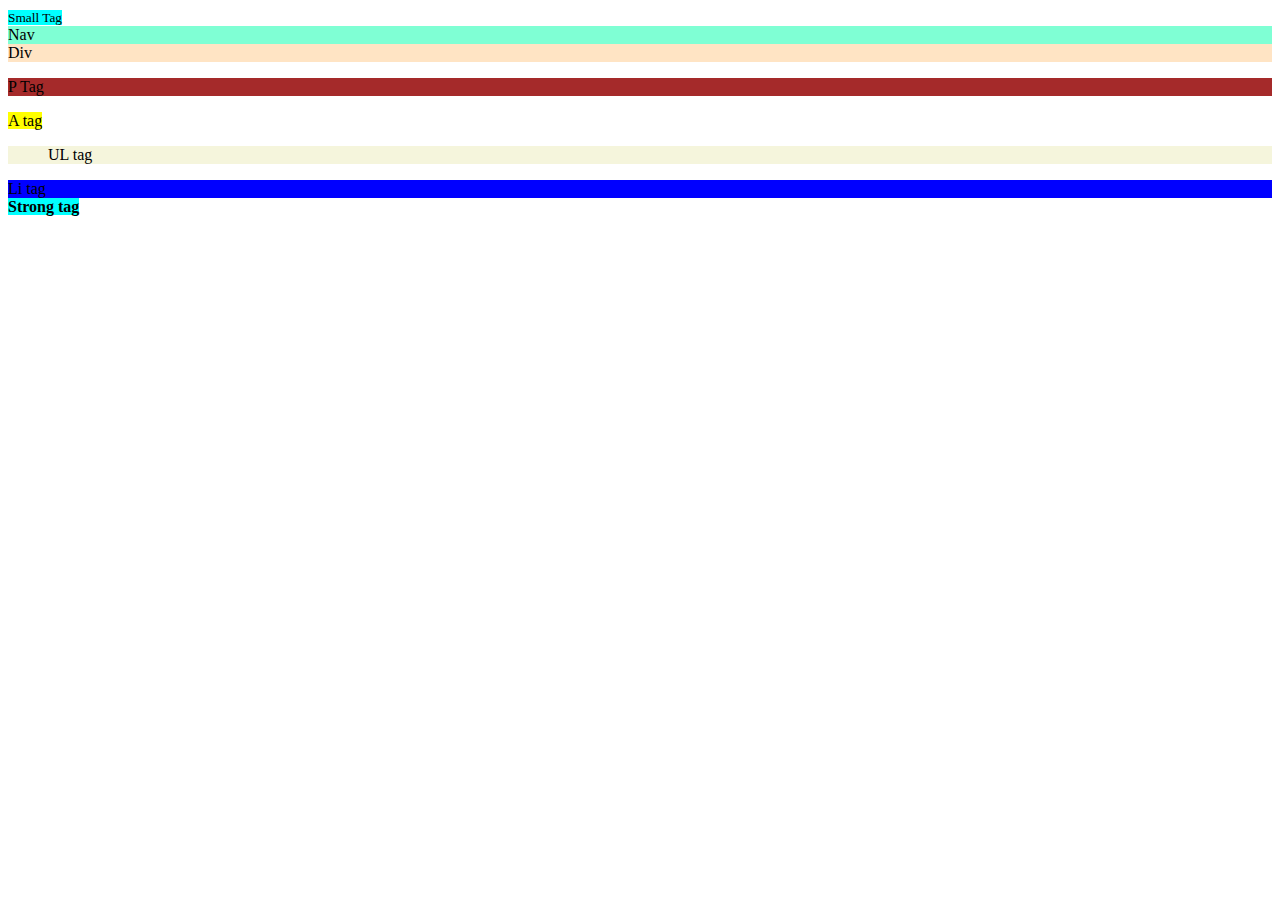
==== index.html @ 20545dd3 "Add files via upload" ====
<!DOCTYPE html>
<html lang="en">
<head>
    <meta charset="UTF-8">
    <meta http-equiv="X-UA-Compatible" content="IE=edge">
    <meta name="viewport" content="width=device-width, initial-scale=1.0">
    <title>Demo</title>
    <!-- <link rel="stylesheet" href="/index.css"> -->
    <style>
small{
    background-color: aqua;
}
nav{
    background-color: aquamarine;
}
div{
    background-color: bisque;
}
p{
    background-color: brown;
}
a{
    background-color: yellow;
}
ul{
    background-color: beige;
}
li{
    background-color: blue;
}
strong{
    background-color: aqua;
}
    </style>
</head>
<small>Small Tag</small>
<nav>
    Nav
</nav>
<div>
 Div
</div>
<p>P Tag</p>
<a>A tag</a>
<ul>
  UL tag
</ul>
<li>
  Li tag
</li>
<strong>Strong tag</strong>


<body>
    
</body>
</html>
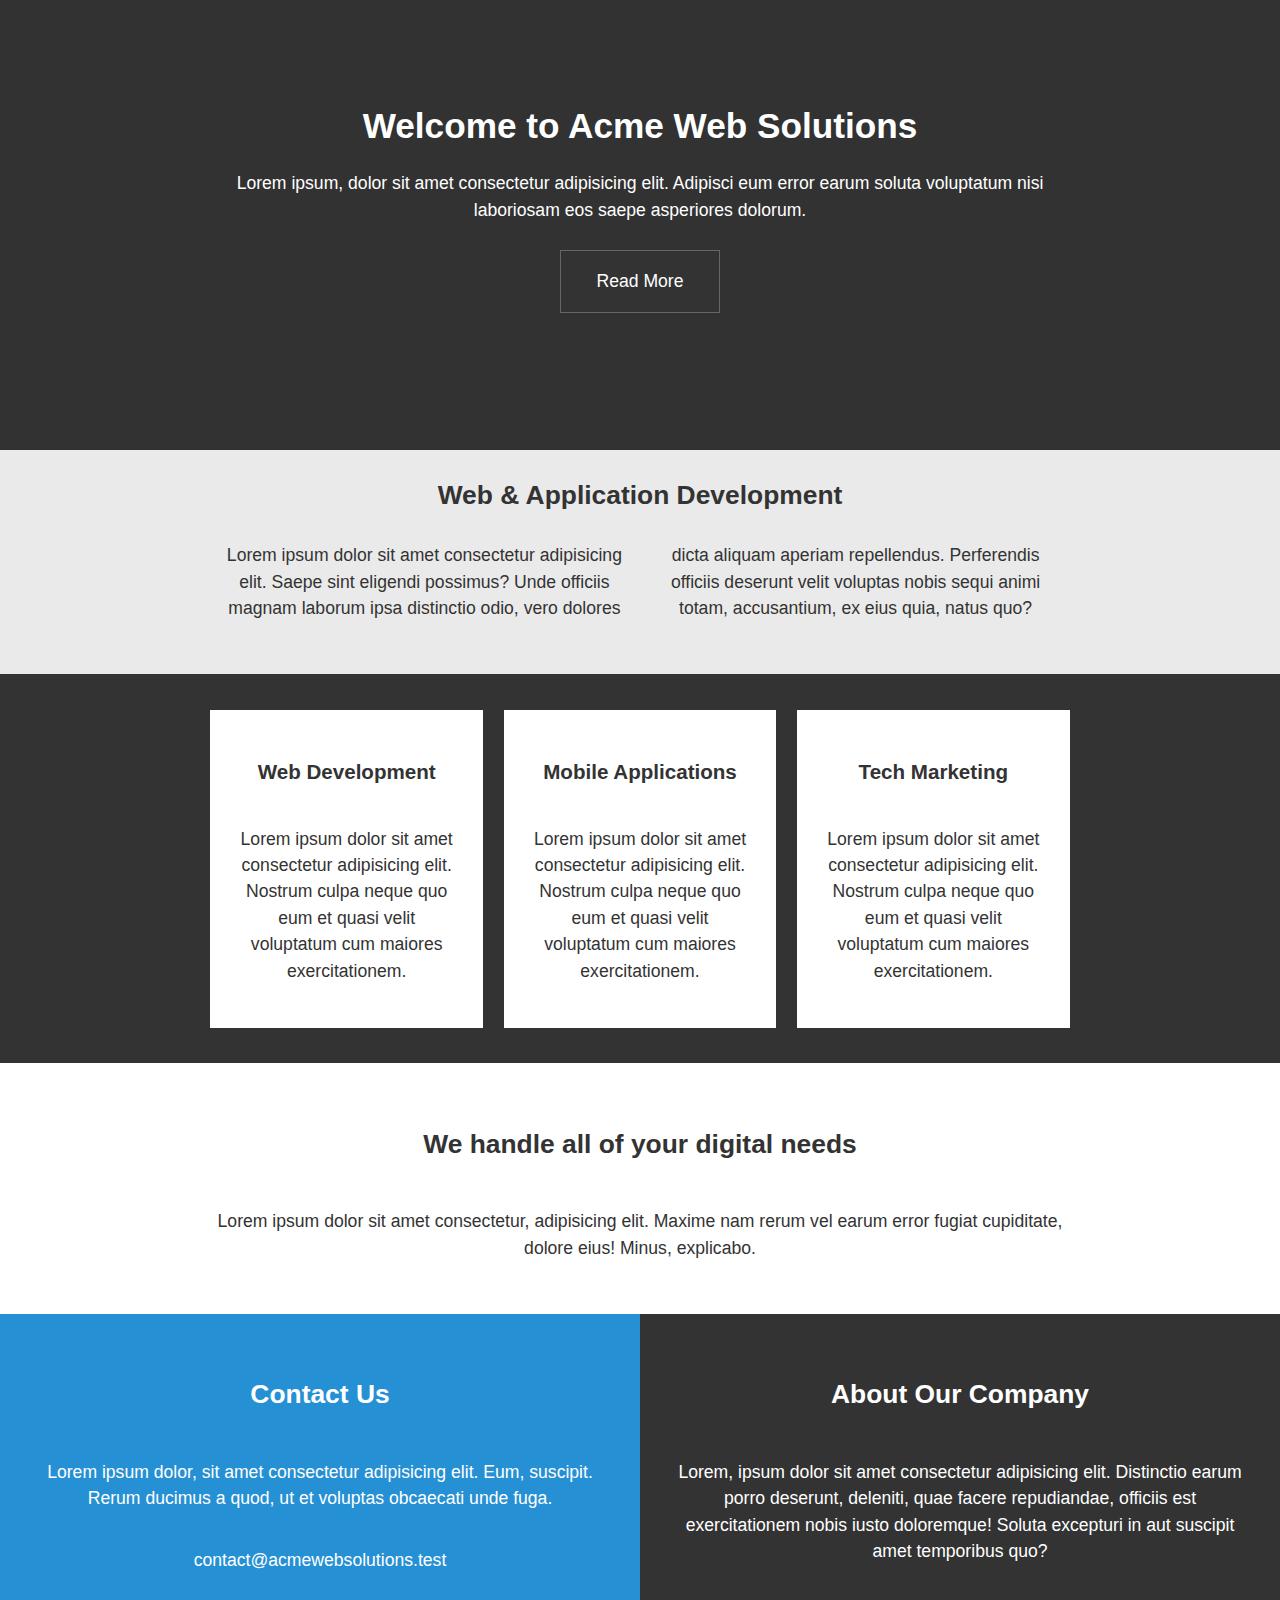
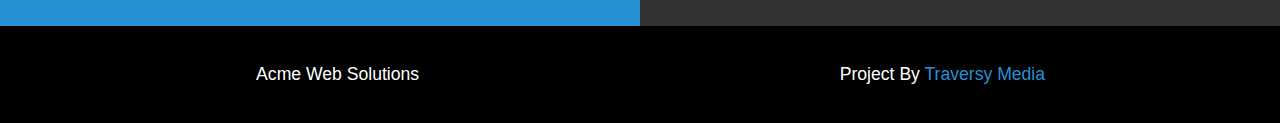
==== commit c8d0d8a4: "Add files via upload" ====
--- a/index.html
+++ b/index.html
@@ -1,57 +1,110 @@
+
 <!DOCTYPE html>
 <html lang="en">
+
 <head>
     <meta charset="UTF-8">
-    <meta http-equiv="X-UA-Compatible" content="IE=edge">
     <meta name="viewport" content="width=device-width, initial-scale=1.0">
-    <title>Demo</title>
-    <!-- <link rel="stylesheet" href="/index.css"> -->
-    <style>
-small{
-    background-color: aqua;
-}
-nav{
-    background-color: aquamarine;
-}
-div{
-    background-color: bisque;
-}
-p{
-    background-color: brown;
-}
-a{
-    background-color: yellow;
-}
-ul{
-    background-color: beige;
-}
-li{
-    background-color: blue;
-}
-strong{
-    background-color: aqua;
-}
-    </style>
+    <meta http-equiv="X-UA-Compatible" content="ie=edge">
+    <link rel="stylesheet" href="style.css">
+    <title>DEMO WEB</title>
 </head>
-<small>Small Tag</small>
-<nav>
-    Nav
-</nav>
-<div>
- Div
-</div>
-<p>P Tag</p>
-<a>A tag</a>
-<ul>
-  UL tag
-</ul>
-<li>
-  Li tag
-</li>
-<strong>Strong tag</strong>
-
 
 <body>
-    
+    <!-- Header Showcase -->
+    <header id="showcase" class="grid">
+        <div class="bg-image"></div>
+        <div class="content-wrap">
+            <h1>Welcome to Acme Web Solutions</h1>
+            <p>Lorem ipsum, dolor sit amet consectetur adipisicing elit. Adipisci eum error earum soluta voluptatum
+                nisi laboriosam eos saepe asperiores dolorum.</p>
+            <a href="#section-b" class="btn">Read More</a>
+        </div>
+    </header>
+
+    <!-- Main Area -->
+    <main id="main">
+        <!-- Section A -->
+        <section id="section-a" class="grid">
+            <div class="content-wrap">
+                <h2 class="content-title">Web & Application Development</h2>
+                <div class="content-text">
+                    <p>Lorem ipsum dolor sit amet consectetur adipisicing elit. Saepe sint eligendi possimus? Unde
+                        officiis magnam laborum ipsa distinctio odio, vero dolores dicta aliquam aperiam repellendus.
+                        Perferendis officiis deserunt velit voluptas nobis sequi
+                        animi totam, accusantium, ex eius quia, natus quo?</p>
+                </div>
+            </div>
+        </section>
+
+        <!-- Section B -->
+        <section id="section-b" class="grid">
+            <ul>
+                <li>
+                    <div class="card">
+                        <img src="images/web dev.jpeg" alt="">
+                        <div class="card-content">
+                            <h3 class="card-title">Web Development</h3>
+                            <p>Lorem ipsum dolor sit amet consectetur adipisicing elit. Nostrum culpa neque quo eum et
+                                quasi velit voluptatum cum maiores exercitationem.</p>
+                        </div>
+                    </div>
+                </li>
+                <li>
+                    <div class="card">
+                        <img src="images/mob app.jpeg" alt="">
+                        <div class="card-content">
+                            <h3 class="card-title">Mobile Applications</h3>
+                            <p>Lorem ipsum dolor sit amet consectetur adipisicing elit. Nostrum culpa neque quo eum et
+                                quasi velit voluptatum cum maiores exercitationem.</p>
+                        </div>
+                    </div>
+                </li>
+                <li>
+                    <div class="card">
+                        <img src="images/marketing.jpeg" alt="">
+                        <div class="card-content">
+                            <h3 class="card-title">Tech Marketing</h3>
+                            <p>Lorem ipsum dolor sit amet consectetur adipisicing elit. Nostrum culpa neque quo eum et
+                                quasi velit voluptatum cum maiores exercitationem.</p>
+                        </div>
+                    </div>
+                </li>
+            </ul>
+        </section>
+
+        <!-- Section C -->
+        <section id="section-c" class="grid">
+            <div class="content-wrap">
+                <h2 class="content-title">We handle all of your digital needs</h2>
+                <p>Lorem ipsum dolor sit amet consectetur, adipisicing elit. Maxime nam rerum vel earum error fugiat
+                    cupiditate, dolore eius! Minus, explicabo.</p>
+            </div>
+        </section>
+
+        <!-- Section D -->
+        <section id="section-d" class="grid">
+            <div class="box">
+                <h2 class="content-title">Contact Us</h2>
+                <p>Lorem ipsum dolor, sit amet consectetur adipisicing elit. Eum, suscipit. Rerum ducimus a quod, ut et
+                    voluptas obcaecati unde fuga.</p>
+                <p>contact@acmewebsolutions.test</p>
+            </div>
+            <div class="box">
+                <h2 class="content-title">About Our Company</h2>
+                <p>Lorem, ipsum dolor sit amet consectetur adipisicing elit. Distinctio earum porro deserunt, deleniti,
+                    quae facere repudiandae, officiis est exercitationem nobis iusto doloremque! Soluta excepturi in
+                    aut suscipit amet temporibus quo?</p>
+            </div>
+        </section>
+    </main>
+
+    <!-- Footer -->
+    <footer id="main-footer" class="grid">
+        <div>Acme Web Solutions</div>
+        <div>Project By <a href="http://traversymedia.com" target="_blank">Traversy Media</a></div>
+    </footer>
+
 </body>
+
 </html>--- a/style.css
+++ b/style.css
@@ -0,0 +1,175 @@
+/* Core Styles */
+
+body {
+    margin: 0;
+    font-family: Arial, Helvetica, sans-serif;
+    background: #333;
+    color: #fff;
+    font-size: 1.1em;
+    line-height: 1.5;
+    text-align: center;
+  }
+
+  img {
+    display: block;
+    width: 100%;
+    height: auto;
+  }
+
+  h1,
+  h2,
+  h3 {
+    margin: 0;
+    padding: 1em 0;
+  }
+
+  p {
+    margin: 0;
+    padding: 1em 0;
+  }
+
+  .btn {
+    display: inline-block;
+    background: #333;
+    color: #fff;
+    text-decoration: none;
+    padding: 1em 2em;
+    border: 1px solid #666;
+    margin: 0.5em 0;
+  }
+
+  .btn:hover {
+    background: #eaeaea;
+    color: #333;
+  }
+
+  /* Header Showcase */
+
+  #showcase {
+    min-height: 450px;
+    color: #fff;
+    text-align: center;
+  }
+
+  #showcase .bg-image {
+    position: absolute;
+    background: #333
+      url("images/bg.png");
+    background-position: center;
+    background-repeat: no-repeat;
+    background-size: cover;
+    width: 100%;
+    height: 450px;
+    z-index: -1;
+    opacity: 0.4;
+  }
+
+  #showcase h1 {
+    padding-top: 100px;
+    padding-bottom: 0;
+  }
+
+  #showcase .content-wrap,
+  #section-a .content-wrap {
+    padding: 0 1.5em;
+  }
+
+  /* Section A */
+
+  #section-a {
+    background: #eaeaea;
+    color: #333;
+    padding-bottom: 2em;
+  }
+
+  /* Section B */
+
+  #section-b {
+    padding: 2em 1em 1em;
+  }
+
+  #section-b ul {
+    list-style: none;
+    margin: 0;
+    padding: 0;
+  }
+
+  #section-b li {
+    margin-bottom: 1em;
+    background: #fff;
+    color: #333;
+  }
+
+  .card-content {
+    padding: 1.5em;
+  }
+
+  /* Section C */
+
+  #section-c {
+    background: #fff;
+    color: #333;
+    padding: 2em;
+  }
+
+  /* Section D / Boxes */
+
+  #section-d .box {
+    padding: 2em;
+    color: #fff;
+  }
+
+  #section-d .box:first-child {
+    background: #2690d4;
+  }
+
+  /* Footer */
+
+  #main-footer {
+    padding: 2em;
+    background: #000;
+    color: #fff;
+    text-align: center;
+  }
+
+  #main-footer a {
+    color: #2690d4;
+    text-decoration: none;
+  }
+
+  /* Media Queries */
+
+  @media (min-width: 700px) {
+    .grid {
+      display: grid;
+      grid-template-columns: 1fr repeat(2, minmax(auto, 25em)) 1fr;
+    }
+
+    #section-a .content-text {
+      columns: 2;
+      column-gap: 2em;
+    }
+
+    #section-a .content-text p {
+      padding-top: 0;
+    }
+
+    .content-wrap,
+    #section-b ul {
+      grid-column: 2/4;
+    }
+
+    .box,
+    #main-footer div {
+      grid-column: span 2;
+    }
+
+    #section-b ul {
+      display: flex;
+      justify-content: space-around;
+    }
+
+    #section-b li {
+      width: 31%;
+    }
+  }